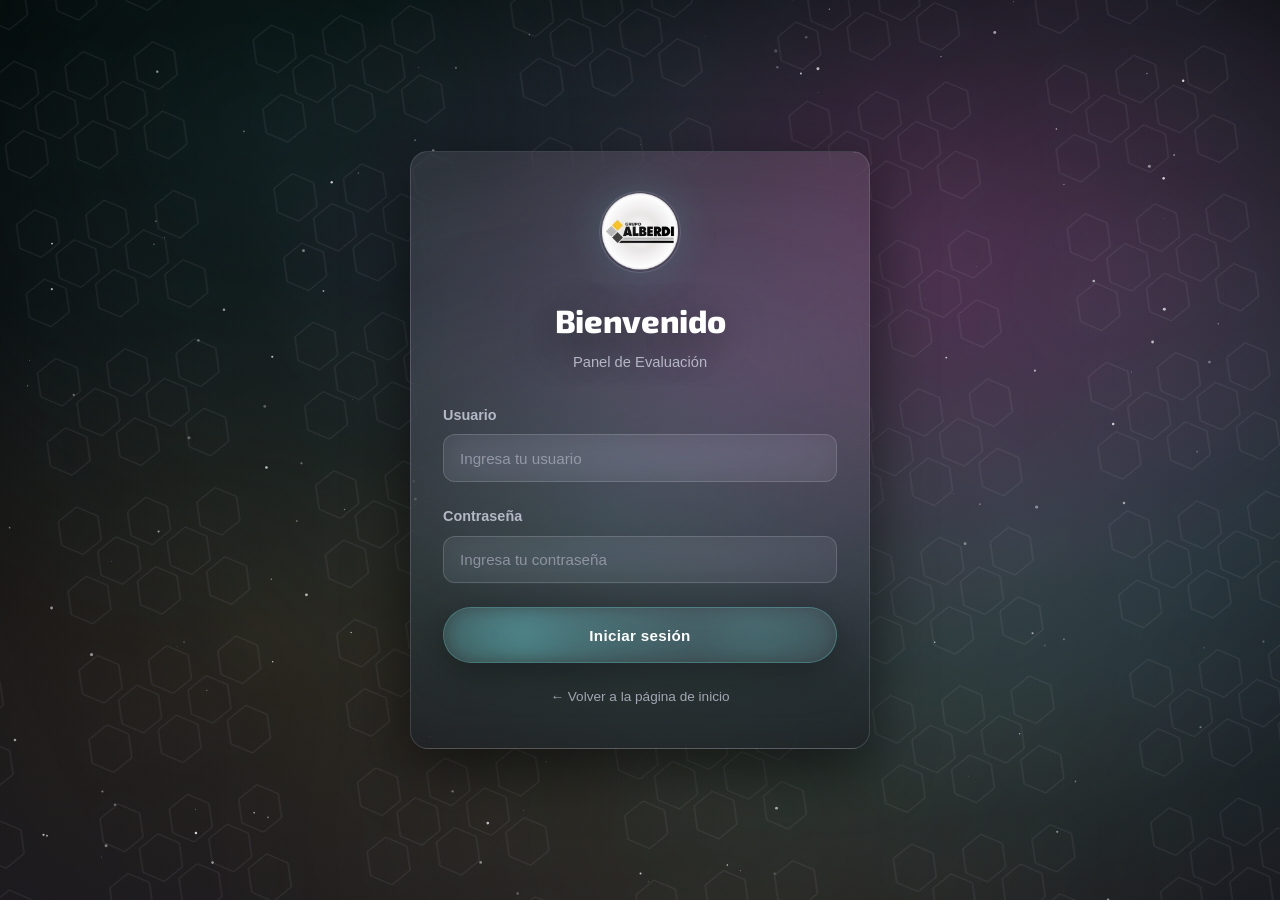
==== mastery-pack-comodin-main/usuarios.html @ f5161dc5 "Carga inicial del pack de tests para supermercados Incluye el panel de administrador, el panel de us" ====
<!DOCTYPE html>
<html lang="es">

<head>
  <meta charset="UTF-8" />
  <meta name="viewport" content="width=device-width, initial-scale=1.0" />
  <title>Grupo Alberdi S.A. - Evaluaciones</title>

  <!-- Favicon -->
  <link rel="icon" type="image/png" href="./img/favicon.png" sizes="32x32">
  <link rel="shortcut icon" href="./img/favicon.png" type="image/png">
  <link rel="apple-touch-icon" href="./img/favicon.png">

  <!-- EXO 2 (Títulos) -->
  <link rel="preconnect" href="https://fonts.googleapis.com">
  <link rel="preconnect" href="https://fonts.gstatic.com" crossorigin>
  <link href="https://fonts.googleapis.com/css2?family=Exo+2:wght@400;600;700;800&display=swap" rel="stylesheet">
</head>

<style>
  :root {
    /* ✅ PALETA ONE */
    --c-black: #000000;
    --c-ink: #1a181d;
    --c-white: #fefeff;
    --c-pink: #e17bd7;
    --c-cyan: #6be1e3;
    --c-gold: #e4c76a;
    --c-slate: #a4a8c0;
    --c-mist: #c6c9d7;

    /* tipografías */
    --font-title: "Exo 2", system-ui, -apple-system, Segoe UI, Roboto, Arial, sans-serif;
    --font-sub: "Futura", "Futura PT", "Avenir", "Trebuchet MS", "Segoe UI", Arial, sans-serif;

    /* layout */
    --container: 1200px;
    --radius-md: 12px;
    --radius-lg: 18px;
    --radius-xl: 28px;
    --shadow-soft: 0 18px 60px rgba(0, 0, 0, .55);
    --glass: rgba(254, 254, 255, .08);
    --glass2: rgba(254, 254, 255, .12);
    --stroke: rgba(198, 201, 215, .25);
  }

  * {
    box-sizing: border-box;
    margin: 0;
    padding: 0
  }

  html {
    scroll-behavior: smooth
  }

  body {
    margin: 0;
    color: var(--c-white);
    background: radial-gradient(1200px 700px at 70% 25%, rgba(225, 123, 215, .18), transparent 55%),
      radial-gradient(1100px 700px at 80% 60%, rgba(107, 225, 227, .14), transparent 55%),
      radial-gradient(900px 600px at 20% 70%, rgba(228, 199, 106, .10), transparent 60%),
      linear-gradient(180deg, var(--c-black), var(--c-ink));
    font-family: var(--font-sub);
    line-height: 1.5;
    min-height: 100vh;
    overflow-x: hidden;
  }

  /* Fondo extra (hex + haze + estrellas) */
  .bg {
    position: fixed;
    inset: 0;
    pointer-events: none;
    z-index: -2;
  }

  .bg::before {
    content: "";
    position: absolute;
    inset: -10%;
    background:
      radial-gradient(circle at 25% 20%, rgba(107, 225, 227, .12), transparent 40%),
      radial-gradient(circle at 80% 35%, rgba(225, 123, 215, .12), transparent 38%),
      radial-gradient(circle at 55% 85%, rgba(228, 199, 106, .10), transparent 45%);
    filter: blur(18px);
    opacity: .95;
    transform: translateZ(0);
  }

  .hex {
    position: absolute;
    inset: -20%;
    opacity: .16;
    filter: drop-shadow(0 0 12px rgba(107, 225, 227, .15));
    background-image: url("data:image/svg+xml,%3Csvg xmlns='http://www.w3.org/2000/svg' width='260' height='150' viewBox='0 0 260 150'%3E%3Cg fill='none' stroke='%23c6c9d7' stroke-opacity='0.85' stroke-width='1'%3E%3Cpath d='M50 20l20-12 20 12v24l-20 12-20-12z'/%3E%3Cpath d='M120 20l20-12 20 12v24l-20 12-20-12z'/%3E%3Cpath d='M190 20l20-12 20 12v24l-20 12-20-12z'/%3E%3Cpath d='M85 55l20-12 20 12v24l-20 12-20-12z'/%3E%3Cpath d='M155 55l20-12 20 12v24l-20 12-20-12z'/%3E%3Cpath d='M50 90l20-12 20 12v24l-20 12-20-12z'/%3E%3Cpath d='M120 90l20-12 20 12v24l-20 12-20-12z'/%3E%3Cpath d='M190 90l20-12 20 12v24l-20 12-20-12z'/%3E%3C/g%3E%3C/svg%3E");
    background-size: 260px 150px;
    background-repeat: repeat;
    transform: rotate(-8deg);
    mix-blend-mode: screen;
  }

  canvas#stars {
    position: absolute;
    inset: 0;
    opacity: 1;
  }

  .hidden {
    display: none !important;
  }

  /* =========================
     VISTA DE LOGIN
  ========================= */
  #login-view {
    display: flex;
    align-items: center;
    justify-content: center;
    min-height: 100vh;
    padding: 2rem;
  }

  .login-container {
    width: 100%;
    max-width: 460px;
  }

  .login-card {
    background:
      radial-gradient(900px 600px at 70% 35%, rgba(225, 123, 215, .18), transparent 55%),
      radial-gradient(900px 600px at 45% 60%, rgba(107, 225, 227, .16), transparent 60%),
      linear-gradient(180deg, rgba(254, 254, 255, .07), rgba(26, 24, 29, .72));
    border-radius: var(--radius-lg);
    padding: 2.5rem 2rem;
    box-shadow: var(--shadow-soft);
    border: 1px solid rgba(198, 201, 215, .18);
    backdrop-filter: blur(16px);
  }

  .back-link {
    display: block;
    text-align: center;
    margin-top: 1.5rem;
    font-size: .85rem;
    color: rgba(198, 201, 215, .82);
    cursor: pointer;
    transition: color .2s ease;
  }

  .back-link:hover {
    color: var(--c-cyan);
  }

  .login-header {
    text-align: center;
    margin-bottom: 2rem;
  }

  @keyframes logoPulse {

    0%,
    100% {
      box-shadow: 0 0 0 1px rgba(198, 201, 215, .18), 0 0 40px rgba(107, 225, 227, .18);
      transform: scale(1);
    }

    50% {
      box-shadow: 0 0 0 1px rgba(198, 201, 215, .22), 0 0 55px rgba(225, 123, 215, .22);
      transform: scale(1.03);
    }
  }

  .login-logo {
    width: 80px;
    height: 80px;
    border-radius: 999px;
    background-image: url('./img/comodin.png');
    background-size: cover;
    background-position: center;
    box-shadow: 0 0 0 1px rgba(198, 201, 215, .18), 0 0 40px rgba(107, 225, 227, .18);
    animation: logoPulse 4.5s ease-in-out infinite;
    margin: 0 auto 1.5rem;
    position: relative;
    overflow: hidden;
  }

  .login-logo::after {
    content: "";
    position: absolute;
    inset: 0;
    background: radial-gradient(circle at 30% 30%, rgba(254, 254, 255, .14), transparent 55%);
    pointer-events: none;
  }

  .login-title {
    font-family: var(--font-title);
    font-size: 2rem;
    font-weight: 800;
    margin-bottom: .4rem;
    letter-spacing: -.01em;
    text-shadow: 0 10px 40px rgba(0, 0, 0, .55);
  }

  .login-subtitle {
    font-size: .92rem;
    color: rgba(198, 201, 215, .86);
  }

  .form-group {
    margin-bottom: 1.5rem;
  }

  .form-label {
    display: block;
    font-size: .9rem;
    font-weight: 700;
    color: rgba(198, 201, 215, .88);
    margin-bottom: .5rem;
  }

  .form-input {
    width: 100%;
    padding: .9rem 1rem;
    font-size: .95rem;
    background: rgba(254, 254, 255, .06);
    border: 1px solid rgba(198, 201, 215, .22);
    border-radius: var(--radius-md);
    color: var(--c-white);
    transition: border-color .2s ease, background .2s ease, box-shadow .2s ease;
    outline: none;
    backdrop-filter: blur(12px);
  }

  .form-input:focus {
    border-color: rgba(107, 225, 227, .55);
    box-shadow: 0 0 0 3px rgba(107, 225, 227, .14);
    background: rgba(254, 254, 255, .075);
  }

  .form-input::placeholder {
    color: rgba(198, 201, 215, .55);
  }

  /* Botón ONE */
  .btn-primary {
    position: relative;
    width: 100%;
    min-height: 56px;
    padding: .85rem 1.5rem;
    font-size: .95rem;
    font-weight: 800;
    border-radius: 999px;
    color: var(--c-white);
    background: rgba(254, 254, 255, .06);
    border: 1px solid rgba(107, 225, 227, .35);
    cursor: pointer;
    transition: transform .18s ease, background .18s ease, border-color .18s ease, box-shadow .18s ease;
    box-shadow: 0 10px 40px rgba(0, 0, 0, .35);
    overflow: hidden;
    user-select: none;
    font-family: var(--font-sub);
    letter-spacing: .02em;
    backdrop-filter: blur(12px);
  }

  .btn-primary::before {
    content: "";
    position: absolute;
    inset: -2px;
    border-radius: 999px;
    opacity: .75;
    filter: blur(10px);
    z-index: 0;
    transform: translateZ(0);
    background:
      radial-gradient(circle at 20% 50%, rgba(107, 225, 227, .55), transparent 55%),
      radial-gradient(circle at 80% 50%, rgba(107, 225, 227, .30), transparent 60%);
  }

  .btn-primary>span {
    position: relative;
    z-index: 1;
  }

  .btn-primary:hover:not(:disabled) {
    transform: translateY(-1px) scale(1.01);
    border-color: rgba(198, 201, 215, .36);
    background: rgba(254, 254, 255, .085);
    box-shadow: 0 16px 55px rgba(0, 0, 0, .45);
  }

  .btn-primary:disabled {
    opacity: .5;
    cursor: not-allowed;
  }

  .error-message {
    margin-top: 1rem;
    padding: .75rem 1rem;
    background: rgba(255, 90, 106, .12);
    border: 1px solid rgba(255, 90, 106, .22);
    border-radius: var(--radius-md);
    color: rgba(254, 254, 255, .9);
    font-size: .85rem;
    display: none;
    backdrop-filter: blur(10px);
  }

  .error-message.show {
    display: block;
  }

  .loading-message {
    margin-top: 1rem;
    padding: .75rem 1rem;
    background: rgba(225, 123, 215, .12);
    border: 1px solid rgba(198, 201, 215, .18);
    border-radius: var(--radius-md);
    color: rgba(254, 254, 255, .9);
    font-size: .85rem;
    text-align: center;
    display: none;
    backdrop-filter: blur(10px);
  }

  .loading-message.show {
    display: block;
  }

  /* =========================
     VISTA DE PANEL
  ========================= */
  #panel-view {
    display: flex;
    flex-direction: column;
    min-height: 100vh;
  }

  .header {
    position: sticky;
    top: 0;
    z-index: 40;
    background: rgba(0, 0, 0, .30);
    backdrop-filter: blur(14px);
    border-bottom: 1px solid rgba(198, 201, 215, .10);
  }

  .header-inner {
    max-width: var(--container);
    margin: 0 auto;
    padding: .9rem 1.5rem;
    display: flex;
    align-items: center;
    justify-content: space-between;
    gap: 1rem;
  }

  .brand {
    display: flex;
    align-items: center;
    gap: .75rem;
  }

  .brand-logo {
    width: 36px;
    height: 36px;
    border-radius: 999px;
    background-image: url('./img/comodin.png');
    background-size: cover;
    background-position: center;
    box-shadow: 0 0 0 1px rgba(198, 201, 215, .18), 0 0 30px rgba(107, 225, 227, .16);
    animation: logoPulse 4.5s ease-in-out infinite;
    position: relative;
    overflow: hidden;
  }

  .brand-logo::after {
    content: "";
    position: absolute;
    inset: 0;
    background: radial-gradient(circle at 30% 30%, rgba(254, 254, 255, .14), transparent 55%);
    pointer-events: none;
  }

  .brand-text-main {
    font-family: var(--font-title);
    font-size: 1.05rem;
    font-weight: 800;
    letter-spacing: .02em;
  }

  .brand-text-sub {
    font-size: .82rem;
    color: rgba(198, 201, 215, .82);
  }

  .header-actions {
    display: flex;
    align-items: center;
    gap: .8rem;
    font-size: .86rem;
  }

  .user-pill {
    display: inline-flex;
    align-items: center;
    gap: .45rem;
    padding: .4rem .9rem;
    border-radius: 999px;
    background: rgba(254, 254, 255, .06);
    border: 1px solid rgba(198, 201, 215, .18);
    color: rgba(254, 254, 255, .9);
    font-weight: 700;
    backdrop-filter: blur(10px);
  }

  .user-dot {
    width: 7px;
    height: 7px;
    border-radius: 999px;
    background: var(--c-cyan);
    box-shadow: 0 0 18px rgba(107, 225, 227, .55);
  }

  .btn-secondary {
    position: relative;
    display: inline-flex;
    align-items: center;
    justify-content: center;
    padding: .55rem 1rem;
    font-size: .86rem;
    font-weight: 800;
    border-radius: 999px;
    background: rgba(254, 254, 255, .04);
    color: rgba(198, 201, 215, .88);
    border: 1px solid rgba(198, 201, 215, .22);
    cursor: pointer;
    transition: transform .18s ease, background .18s ease, border-color .18s ease, box-shadow .18s ease, color .18s ease;
    backdrop-filter: blur(12px);
    overflow: hidden;
    user-select: none;
    font-family: var(--font-sub);
  }

  .btn-secondary:hover {
    transform: translateY(-1px);
    background: rgba(254, 254, 255, .07);
    border-color: rgba(225, 123, 215, .35);
    color: var(--c-white);
    box-shadow: 0 16px 45px rgba(0, 0, 0, .35);
  }

  .main-content {
    flex: 1;
    max-width: var(--container);
    width: 100%;
    margin: 0 auto;
    padding: 2rem 1.5rem 2.5rem;
  }

  .welcome-section {
    margin-bottom: 2.5rem;
  }

  .welcome-title {
    font-family: var(--font-title);
    font-size: 1.8rem;
    font-weight: 800;
    margin-bottom: .5rem;
    letter-spacing: -.01em;
    text-shadow: 0 10px 40px rgba(0, 0, 0, .35);
  }

  .welcome-text {
    font-size: .95rem;
    color: rgba(198, 201, 215, .86);
  }

  .evaluations-grid {
    display: grid;
    grid-template-columns: repeat(auto-fill, minmax(300px, 1fr));
    gap: 1.5rem;
  }

  .eval-card {
    display: none;
    background:
      radial-gradient(900px 600px at 70% 35%, rgba(225, 123, 215, .12), transparent 55%),
      radial-gradient(900px 600px at 45% 60%, rgba(107, 225, 227, .10), transparent 60%),
      linear-gradient(180deg, rgba(254, 254, 255, .06), rgba(26, 24, 29, .72));
    border: 1px solid rgba(198, 201, 215, .18);
    border-radius: var(--radius-lg);
    padding: 1.8rem;
    box-shadow: var(--shadow-soft);
    transition: transform .2s ease, box-shadow .2s ease, border-color .2s ease, background .2s ease;
    backdrop-filter: blur(16px);
  }

  .eval-card.visible {
    display: block;
  }

  .eval-card:hover {
    transform: translateY(-4px);
    box-shadow: 0 28px 60px rgba(0, 0, 0, .65);
    border-color: rgba(107, 225, 227, .30);
    background:
      radial-gradient(900px 600px at 70% 35%, rgba(225, 123, 215, .16), transparent 55%),
      radial-gradient(900px 600px at 45% 60%, rgba(107, 225, 227, .14), transparent 60%),
      linear-gradient(180deg, rgba(254, 254, 255, .07), rgba(26, 24, 29, .70));
  }

  .eval-icon {
    font-size: 2.5rem;
    margin-bottom: 1rem;
    filter: drop-shadow(0 18px 35px rgba(0, 0, 0, .45));
  }

  .eval-name {
    font-family: var(--font-title);
    font-size: 1.25rem;
    font-weight: 800;
    margin-bottom: .8rem;
    color: var(--c-white);
    letter-spacing: -.01em;
  }

  .eval-desc {
    font-size: .92rem;
    color: rgba(198, 201, 215, .86);
    margin-bottom: 1.4rem;
    line-height: 1.6;
  }

  .btn-test {
    position: relative;
    display: inline-flex;
    align-items: center;
    justify-content: center;
    gap: .5rem;
    width: 100%;
    min-height: 52px;
    padding: .72rem 1.2rem;
    font-size: .92rem;
    border-radius: 999px;
    border: 1px solid rgba(107, 225, 227, .35);
    background: rgba(254, 254, 255, .06);
    color: var(--c-white);
    font-weight: 800;
    cursor: pointer;
    transition: transform .18s ease, background .18s ease, border-color .18s ease, box-shadow .18s ease;
    box-shadow: 0 10px 40px rgba(0, 0, 0, .35);
    overflow: hidden;
    user-select: none;
    font-family: var(--font-sub);
    backdrop-filter: blur(12px);
  }

  .btn-test::before {
    content: "";
    position: absolute;
    inset: -2px;
    border-radius: 999px;
    opacity: .75;
    filter: blur(10px);
    z-index: 0;
    transform: translateZ(0);
    background:
      radial-gradient(circle at 20% 50%, rgba(107, 225, 227, .55), transparent 55%),
      radial-gradient(circle at 80% 50%, rgba(107, 225, 227, .30), transparent 60%);
  }

  .btn-test>span,
  .btn-test {
    position: relative;
  }

  .btn-test>* {
    position: relative;
    z-index: 1;
  }

  .btn-test:hover {
    transform: translateY(-2px);
    border-color: rgba(198, 201, 215, .36);
    background: rgba(254, 254, 255, .085);
    box-shadow: 0 16px 55px rgba(0, 0, 0, .45);
  }

  .btn-test .arrow {
    transition: transform .15s ease;
  }

  .btn-test:hover .arrow {
    transform: translateX(3px);
  }

  .no-tests-message {
    display: none;
    text-align: center;
    padding: 3rem 2rem;
    background:
      radial-gradient(900px 600px at 70% 35%, rgba(225, 123, 215, .12), transparent 55%),
      radial-gradient(900px 600px at 45% 60%, rgba(107, 225, 227, .10), transparent 60%),
      linear-gradient(180deg, rgba(254, 254, 255, .06), rgba(26, 24, 29, .72));
    border: 1px solid rgba(198, 201, 215, .18);
    border-radius: var(--radius-lg);
    box-shadow: var(--shadow-soft);
    backdrop-filter: blur(16px);
  }

  .no-tests-icon {
    font-size: 4rem;
    margin-bottom: 1rem;
    opacity: .55;
  }

  .no-tests-title {
    font-family: var(--font-title);
    font-size: 1.5rem;
    font-weight: 800;
    margin-bottom: .5rem;
  }

  .no-tests-text {
    font-size: .95rem;
    color: rgba(198, 201, 215, .86);
  }

  @media (max-width: 768px) {
    .header-inner {
      flex-wrap: wrap;
    }

    .evaluations-grid {
      grid-template-columns: 1fr;
    }

    .welcome-title {
      font-size: 1.55rem;
    }
  }

  /* accesibilidad */
  @media (prefers-reduced-motion: reduce) {

    .btn-primary,
    .btn-secondary,
    .btn-test {
      transition: none !important;
    }
  }
</style>

<body>
  <!-- Fondo ONE -->
  <div class="bg" aria-hidden="true">
    <canvas id="stars"></canvas>
    <div class="hex"></div>
  </div>

  <!-- ============================================ -->
  <!-- VISTA DE LOGIN -->
  <!-- ============================================ -->
  <div id="login-view">
    <div class="login-container">
      <div class="login-card">
        <div class="login-header">
          <div class="login-logo"></div>
          <h1 class="login-title">Bienvenido</h1>
          <p class="login-subtitle">Panel de Evaluación</p>
        </div>

        <form id="login-form">
          <div class="form-group">
            <label for="username" class="form-label">Usuario</label>
            <input type="text" id="username" class="form-input" placeholder="Ingresa tu usuario" required>
          </div>

          <div class="form-group">
            <label for="password" class="form-label">Contraseña</label>
            <input type="password" id="password" class="form-input" placeholder="Ingresa tu contraseña" required>
          </div>

          <button type="submit" class="btn-primary" id="login-btn">
            <span>Iniciar sesión</span>
          </button>
          <span class="back-link" id="back-to-participant">← Volver a la página de inicio</span>

          <div class="error-message" id="error-message"></div>
          <div class="loading-message" id="loading-message">Verificando credenciales...</div>
        </form>
      </div>
    </div>
  </div>

  <!-- ============================================ -->
  <!-- VISTA DEL PANEL DE EVALUACIONES -->
  <!-- ============================================ -->
  <div id="panel-view" class="hidden">
    <header class="header">
      <div class="header-inner">
        <div class="brand">
          <div class="brand-logo"></div>
          <div>
            <div class="brand-text-main">Grupo Alberdi S.A.</div>
            <div class="brand-text-sub">Panel de Evaluación</div>
          </div>
        </div>

        <div class="header-actions">
          <div class="user-pill">
            <span class="user-dot"></span>
            <span id="user-name-pill">Usuario</span>
          </div>
          <button class="btn-secondary" id="logout-button">Cerrar sesión</button>
        </div>
      </div>
    </header>

    <main class="main-content">
      <div class="welcome-section">
        <h1 class="welcome-title">Tests Habilitados</h1>
        <p class="welcome-text" id="user-greeting">Aquí están tus evaluaciones habilitadas.</p>
      </div>

      <div class="evaluations-grid">
        <!-- Test 1 -->
        <article class="eval-card" id="test-1">
          <div class="eval-icon">🧠</div>
          <h3 class="eval-name">DOMINÓ 48</h3>
          <p class="eval-desc">
            Evalúa inteligencia no verbal, razonamiento lógico y resolución de problemas mediante 48 reactivos.
          </p>
          <button class="btn-test" onclick="window.location.href='tests/domino-48/index.html'">
            <span>Comenzar Dominó</span>
            <span class="arrow">→</span>
          </button>
        </article>

        <!-- Test 2 -->
        <article class="eval-card" id="test-2">
          <div class="eval-icon">⏱️</div>
          <h3 class="eval-name">TOULOUSE-PIÉRON</h3>
          <p class="eval-desc">
            Evalúa atención sostenida, concentración y velocidad/precisión en tareas repetitivas.
          </p>
          <button class="btn-test" onclick="window.location.href='tests/toulouse/index.html'">
            <span>Comenzar Toulouse</span>
            <span class="arrow">→</span>
          </button>
        </article>

        <!-- Test 3 -->
        <article class="eval-card" id="test-3">
          <div class="eval-icon">📈</div>
          <h3 class="eval-name">DNLA: SALES PROFILE</h3>
          <p class="eval-desc">
            Perfil DNLA orientado a ventas: motivadores, estilo comercial y factores clave para desempeño en venta.
          </p>
          <button class="btn-test" onclick="window.location.href='tests/dnla-sales/index.html'">
            <span>Comenzar DNLA Sales</span>
            <span class="arrow">→</span>
          </button>
        </article>

        <!-- Test 4 -->
        <article class="eval-card" id="test-4">
          <div class="eval-icon">👥</div>
          <h3 class="eval-name">ENEAGRAMA PROFESIONAL</h3>
          <p class="eval-desc">
            Evalúa potencial, toma de decisiones, influencia y gestión de equipos.
          </p>
          <button class="btn-test" onclick="window.location.href='tests/eneagramaprofesional/index.html'">
            <span>Comenzar Eneagrama Profesional</span>
            <span class="arrow">→</span>
          </button>
        </article>

        <!-- Test 5 -->
        <article class="eval-card" id="test-5">
          <div class="eval-icon">🧩</div>
          <h3 class="eval-name">DNLA: PERSONAL INSIGHT</h3>
          <p class="eval-desc">
            Explora autopercepción, recursos personales, motivación y áreas de desarrollo para el desempeño.
          </p>
          <button class="btn-test" onclick="window.location.href='tests/dnla-personal-insight/index.html'">
            <span>Comenzar DNLA Personal</span>
            <span class="arrow">→</span>
          </button>
        </article>

        <!-- Test 6 -->
        <article class="eval-card" id="test-6">
          <div class="eval-icon">⭐</div>
          <h3 class="eval-name">BIG FIVE</h3>
          <p class="eval-desc">
            Evalúa los 5 grandes rasgos de personalidad (OCEAN) con enfoque validado para contextos laborales.
          </p>
          <button class="btn-test" onclick="window.location.href='tests/big-five/index.html'">
            <span>Comenzar Big Five</span>
            <span class="arrow">→</span>
          </button>
        </article>
      </div>

      <!-- Mensaje cuando no hay tests habilitados -->
      <div class="no-tests-message" id="no-tests-message">
        <div class="no-tests-icon">📋</div>
        <h2 class="no-tests-title">No tienes tests habilitados</h2>
        <p class="no-tests-text">No tienes tests habilitados en este momento. Por favor contactá al administrador.</p>
      </div>
    </main>
  </div>

  <script>
    // ====== Partículas "estrellas" ======
    const canvas = document.getElementById('stars');
    const ctx = canvas.getContext('2d', { alpha: true });

    let W = 0, H = 0, DPR = Math.min(window.devicePixelRatio || 1, 2);
    let stars = [];
    const STAR_COUNT_BASE = 120;

    function resize() {
      W = window.innerWidth;
      H = window.innerHeight;
      DPR = Math.min(window.devicePixelRatio || 1, 2);
      canvas.width = Math.floor(W * DPR);
      canvas.height = Math.floor(H * DPR);
      canvas.style.width = W + 'px';
      canvas.style.height = H + 'px';
      ctx.setTransform(DPR, 0, 0, DPR, 0, 0);

      const count = Math.floor(STAR_COUNT_BASE * (W * H) / (1200 * 700));
      stars = Array.from({ length: Math.max(90, Math.min(220, count)) }, () => ({
        x: Math.random() * W,
        y: Math.random() * H,
        r: Math.random() * 1.35 + 0.25,
        a: Math.random() * 0.6 + 0.15,
        vx: (Math.random() - 0.5) * 0.06,
        vy: (Math.random() - 0.5) * 0.06,
        tw: Math.random() * 0.012 + 0.003
      }));
    }

    function draw() {
      ctx.clearRect(0, 0, W, H);

      const g = ctx.createRadialGradient(W * 0.75, H * 0.35, 0, W * 0.75, H * 0.35, Math.max(W, H) * 0.8);
      g.addColorStop(0, 'rgba(225,123,215,0.10)');
      g.addColorStop(0.35, 'rgba(107,225,227,0.08)');
      g.addColorStop(1, 'rgba(0,0,0,0)');
      ctx.fillStyle = g;
      ctx.fillRect(0, 0, W, H);

      for (const s of stars) {
        s.x += s.vx;
        s.y += s.vy;
        if (s.x < -10) s.x = W + 10;
        if (s.x > W + 10) s.x = -10;
        if (s.y < -10) s.y = H + 10;
        if (s.y > H + 10) s.y = -10;

        s.a += Math.sin((s.x + s.y) * 0.002) * s.tw;
        const alpha = Math.max(0.08, Math.min(0.85, s.a));

        ctx.beginPath();
        ctx.arc(s.x, s.y, s.r, 0, Math.PI * 2);
        ctx.fillStyle = `rgba(254,254,255,${alpha})`;
        ctx.fill();
      }

      requestAnimationFrame(draw);
    }

    resize();
    draw();
    window.addEventListener('resize', resize);

    // ============================================
    // CONFIGURACIÓN
    // ============================================
    const GOOGLE_SCRIPT_URL = 'https://script.google.com/macros/s/AKfycbzzSaGOkwITb1oN0pqedDiPpy-2xQCFArjAxGQvtxNJ3h0prAC1td3iiGBxDsUR3eZjaQ/exec';

    // ============================================
    // ELEMENTOS DEL DOM
    // ============================================
    const loginView = document.getElementById('login-view');
    const panelView = document.getElementById('panel-view');
    const loginForm = document.getElementById('login-form');
    const loginBtn = document.getElementById('login-btn');
    const errorMessage = document.getElementById('error-message');
    const loadingMessage = document.getElementById('loading-message');
    const backToParticipantBtn = document.getElementById('back-to-participant');
    const usernameInput = document.getElementById('username');
    const passwordInput = document.getElementById('password');
    const userNamePill = document.getElementById('user-name-pill');
    const userGreeting = document.getElementById('user-greeting');
    const logoutButton = document.getElementById('logout-button');
    const noTestsMessage = document.getElementById('no-tests-message');

    let currentUser = null;

    // ============================================
    // FUNCIONES PRINCIPALES
    // ============================================
    function parseTestValue(testValue) {
      let testsArray = [];
      console.log('📋 Parseando valor de Test:', testValue, 'Tipo:', typeof testValue);

      if (testValue === undefined || testValue === null || testValue === '') return testsArray;

      if (typeof testValue === 'number') {
        const testStr = testValue.toString();
        if (testStr.includes('.')) {
          const parts = testStr.split('.');
          parts.forEach(part => { if (part && part !== '0') testsArray.push(part); });
        } else {
          testsArray.push(testStr);
        }
      } else if (typeof testValue === 'string') {
        if (testValue.includes(',')) {
          testsArray = testValue.split(',').map(t => t.trim()).filter(t => t);
        } else if (testValue.includes('.')) {
          const parts = testValue.split('.');
          parts.forEach(part => { if (part && part !== '0') testsArray.push(part.trim()); });
        } else {
          testsArray.push(testValue.trim());
        }
      }

      console.log('✅ Tests parseados:', testsArray);
      return testsArray;
    }

    async function fetchAllUsers() {
      try {
        console.log('📡 Obteniendo usuarios desde Google Sheets...');

        const response = await fetch(`${GOOGLE_SCRIPT_URL}?accion=listar`, { method: 'GET' });
        if (!response.ok) throw new Error('Error al contactar con el servidor');

        const data = await response.json();
        console.log('📦 Datos recibidos del servidor:', data);

        if (!data || !Array.isArray(data.usuarios) || !Array.isArray(data.admin)) {
          throw new Error('Respuesta inválida del servidor');
        }

        const users = data.usuarios.map((item, index) => {
          const testValue = item.Test || item.test;
          const testsArray = parseTestValue(testValue);

          const user = {
            id: item.id || index + 1,
            Usuario: item.Usuario || item.username || '',
            Contraseña: item.Contraseña || item.password || '',
            Puesto: item.Puesto || item.puesto || item.Cargo || '-',
            tests: testsArray,
            testRaw: testValue
          };

          console.log(`👤 Usuario procesado: ${user.Usuario}, Tests: ${user.tests.join(',')}, Raw: ${user.testRaw}`);
          return user;
        });

        if (data.admin.length > 0) {
          const firstAdmin = data.admin[0];
          localStorage.setItem('adminData', JSON.stringify(firstAdmin));
          console.log('🔐 Primer admin guardado en localStorage:', firstAdmin);
        }

        return users;
      } catch (error) {
        console.error('❌ Error al obtener usuarios:', error);
        throw error;
      }
    }

    function validateCredentials(username, password, users) {
      const user = users.find(u => {
        const userPassword = typeof u.Contraseña === 'number' ? u.Contraseña.toString() : u.Contraseña;
        const inputPassword = typeof password === 'number' ? password.toString() : password;

        return u.Usuario.toLowerCase() === username.toLowerCase() && userPassword === inputPassword;
      });
      return user || null;
    }

    function showPanel(user) {
      currentUser = user;

      loginView.classList.add('hidden');
      panelView.classList.remove('hidden');

      const userName = user.Usuario || 'Usuario';
      const userPuesto = user.Puesto || '';
      userNamePill.textContent = userName;
      userGreeting.textContent = `${userName}${userPuesto !== '-' ? ' - ' + userPuesto : ''}, aquí están tus evaluaciones habilitadas.`;

      let enabledTests = user.tests || [];
      console.log('🎯 Tests habilitados para', userName, ':', enabledTests);

      document.querySelectorAll('.eval-card').forEach(card => card.classList.remove('visible'));

      if (enabledTests.length > 0) {
        enabledTests.forEach(testNumber => {
          const testCard = document.getElementById(`test-${testNumber}`);
          if (testCard) {
            testCard.classList.add('visible');
            console.log(`✅ TEST ${testNumber} VISIBLE`);
          } else {
            console.warn(`⚠️ No se encontró el contenedor test-${testNumber}`);
          }
        });
        noTestsMessage.style.display = 'none';
      } else {
        console.log('⚠️ Usuario sin tests habilitados');
        noTestsMessage.style.display = 'block';
      }
    }

    function showError(message) {
      errorMessage.textContent = message;
      errorMessage.classList.add('show');
      setTimeout(() => errorMessage.classList.remove('show'), 5000);
    }

    // ============================================
    // EVENTOS
    // ============================================
    loginForm.addEventListener('submit', async (e) => {
      e.preventDefault();

      const username = usernameInput.value.trim();
      const password = passwordInput.value.trim();

      if (!username || !password) {
        showError('Por favor completa todos los campos');
        return;
      }

      loginBtn.disabled = true;
      loginBtn.textContent = 'Verificando...';
      errorMessage.classList.remove('show');
      loadingMessage.classList.add('show');

      try {
        const users = await fetchAllUsers();
        const authenticatedUser = validateCredentials(username, password, users);

        if (authenticatedUser) {
          // ✅ Guardar sesión (sin contraseña)
          const sessionUser = {
            Usuario: authenticatedUser.Usuario,
            Puesto: authenticatedUser.Puesto,
            tests: authenticatedUser.tests
          };
          localStorage.setItem('sessionUser', JSON.stringify(sessionUser));
          localStorage.setItem('sessionLoggedIn', '1');

          // (si querés caducidad opcional)
          // localStorage.setItem('sessionExpiresAt', String(Date.now() + 1000*60*60*6)); // 6h

          showPanel(authenticatedUser);
        } else {
          console.log('❌ Credenciales incorrectas');
          showError('Usuario o contraseña incorrectos');
          loginBtn.disabled = false;
          loginBtn.innerHTML = '<span>Iniciar sesión</span>';
          loadingMessage.classList.remove('show');
          loadingMessage.textContent = 'Verificando credenciales...';
        }

      } catch (error) {
        console.error('❌ Error en el login:', error);
        showError('Error al conectar con el servidor. Intenta nuevamente.');
        loginBtn.disabled = false;
        loginBtn.innerHTML = '<span>Iniciar sesión</span>';
        loadingMessage.classList.remove('show');
        loadingMessage.textContent = 'Verificando credenciales...';
      }
    });

    logoutButton.addEventListener('click', () => {
      clearSession();
      console.log('🚪 Cerrando sesión...');

      document.querySelectorAll('.eval-card').forEach(card => card.classList.remove('visible'));

      panelView.classList.add('hidden');
      loginView.classList.remove('hidden');


      loginForm.reset();
      currentUser = null;
      loginBtn.disabled = false;
      loginBtn.innerHTML = '<span>Iniciar sesión</span>';
      loadingMessage.classList.remove('show');
      loadingMessage.textContent = 'Verificando credenciales...';
      errorMessage.classList.remove('show');
    });
    backToParticipantBtn.addEventListener('click', () => {
      window.location.href = 'index.html';
    });
    // ============================================
    // INICIALIZACIÓN
    // ============================================
    console.log('🚀 Sistema de evaluaciones iniciado');

    // init estrellas
    // (ya se inicializa arriba con resize/draw)
    function restoreSessionIfAny() {
      const logged = localStorage.getItem('sessionLoggedIn') === '1';
      const raw = localStorage.getItem('sessionUser');
      if (!logged || !raw) return;

      try {
        const user = JSON.parse(raw);

        // (si usaste expiración)
        // const exp = Number(localStorage.getItem('sessionExpiresAt') || 0);
        // if (exp && Date.now() > exp) return clearSession();

        showPanel(user);
      } catch (e) {
        clearSession();
      }
    }

    function clearSession() {
      localStorage.removeItem('sessionLoggedIn');
      localStorage.removeItem('sessionUser');
      localStorage.removeItem('sessionExpiresAt');
    }

    // ✅ Llamar al iniciar
    restoreSessionIfAny();

  </script>
</body>

</html>
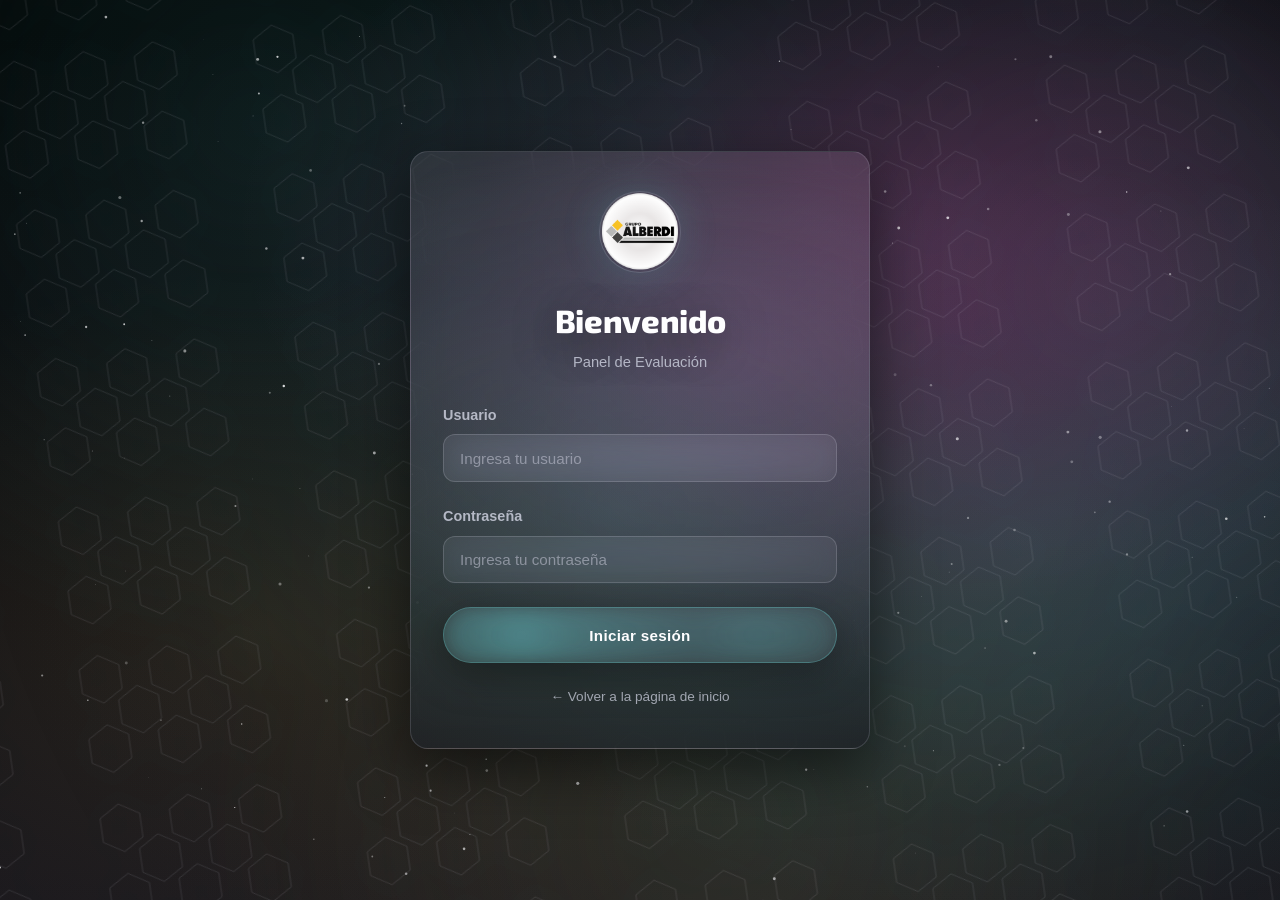
==== commit b6f672f8: "Corregir rutas de los tests y las tarjetas del panel de usuarios Las carpetas de tests usaban espaci" ====
--- a/mastery-pack-comodin-main/usuarios.html
+++ b/mastery-pack-comodin-main/usuarios.html
@@ -734,7 +734,7 @@
             Evalúa inteligencia no verbal, razonamiento lógico y resolución de problemas mediante 48 reactivos.
           </p>
           <button class="btn-test" onclick="window.location.href='tests/domino-48/index.html'">
-            <span>Comenzar Dominó</span>
+            <span>Comenzar Dominó 48</span>
             <span class="arrow">→</span>
           </button>
         </article>
@@ -746,21 +746,21 @@
           <p class="eval-desc">
             Evalúa atención sostenida, concentración y velocidad/precisión en tareas repetitivas.
           </p>
-          <button class="btn-test" onclick="window.location.href='tests/toulouse/index.html'">
-            <span>Comenzar Toulouse</span>
+          <button class="btn-test" onclick="window.location.href='tests/toulouse-pieron/index.html'">
+            <span>Comenzar Toulouse-Piéron</span>
             <span class="arrow">→</span>
           </button>
         </article>
 
         <!-- Test 3 -->
         <article class="eval-card" id="test-3">
-          <div class="eval-icon">📈</div>
-          <h3 class="eval-name">DNLA: SALES PROFILE</h3>
+          <div class="eval-icon">🌱</div>
+          <h3 class="eval-name">EBP: BIENESTAR PSICOLÓGICO</h3>
           <p class="eval-desc">
-            Perfil DNLA orientado a ventas: motivadores, estilo comercial y factores clave para desempeño en venta.
+            Escala de Bienestar Psicológico: mide satisfacción subjetiva, vínculos, autonomía y bienestar laboral.
           </p>
-          <button class="btn-test" onclick="window.location.href='tests/dnla-sales/index.html'">
-            <span>Comenzar DNLA Sales</span>
+          <button class="btn-test" onclick="window.location.href='tests/ebp/index.html'">
+            <span>Comenzar EBP</span>
             <span class="arrow">→</span>
           </button>
         </article>
@@ -772,7 +772,7 @@
           <p class="eval-desc">
             Evalúa potencial, toma de decisiones, influencia y gestión de equipos.
           </p>
-          <button class="btn-test" onclick="window.location.href='tests/eneagramaprofesional/index.html'">
+          <button class="btn-test" onclick="window.location.href='tests/eneagrama/index.html'">
             <span>Comenzar Eneagrama Profesional</span>
             <span class="arrow">→</span>
           </button>
@@ -780,13 +780,13 @@
 
         <!-- Test 5 -->
         <article class="eval-card" id="test-5">
-          <div class="eval-icon">🧩</div>
-          <h3 class="eval-name">DNLA: PERSONAL INSIGHT</h3>
+          <div class="eval-icon">🎯</div>
+          <h3 class="eval-name">IPP: INTERESES Y PREFERENCIAS</h3>
           <p class="eval-desc">
-            Explora autopercepción, recursos personales, motivación y áreas de desarrollo para el desempeño.
+            Inventario de Intereses y Preferencias Profesionales: identifica áreas de interés y orientación vocacional.
           </p>
-          <button class="btn-test" onclick="window.location.href='tests/dnla-personal-insight/index.html'">
-            <span>Comenzar DNLA Personal</span>
+          <button class="btn-test" onclick="window.location.href='tests/ipp/index.html'">
+            <span>Comenzar IPP</span>
             <span class="arrow">→</span>
           </button>
         </article>
@@ -800,6 +800,32 @@
           </p>
           <button class="btn-test" onclick="window.location.href='tests/big-five/index.html'">
             <span>Comenzar Big Five</span>
+            <span class="arrow">→</span>
+          </button>
+        </article>
+
+        <!-- Test 7 -->
+        <article class="eval-card" id="test-7">
+          <div class="eval-icon">💡</div>
+          <h3 class="eval-name">BARON EQ-I</h3>
+          <p class="eval-desc">
+            Inventario de inteligencia emocional: autoconocimiento, manejo del estrés, adaptabilidad y habilidades interpersonales.
+          </p>
+          <button class="btn-test" onclick="window.location.href='tests/baron-eqi/index.html'">
+            <span>Comenzar BarOn EQ-i</span>
+            <span class="arrow">→</span>
+          </button>
+        </article>
+
+        <!-- Test 8 -->
+        <article class="eval-card" id="test-8">
+          <div class="eval-icon">🩺</div>
+          <h3 class="eval-name">CAD: AFRONTAMIENTO DEL DOLOR</h3>
+          <p class="eval-desc">
+            Cuestionario de Afrontamiento del Dolor: evalúa las estrategias que la persona usa frente al dolor.
+          </p>
+          <button class="btn-test" onclick="window.location.href='tests/cad/index.html'">
+            <span>Comenzar CAD</span>
             <span class="arrow">→</span>
           </button>
         </article>
